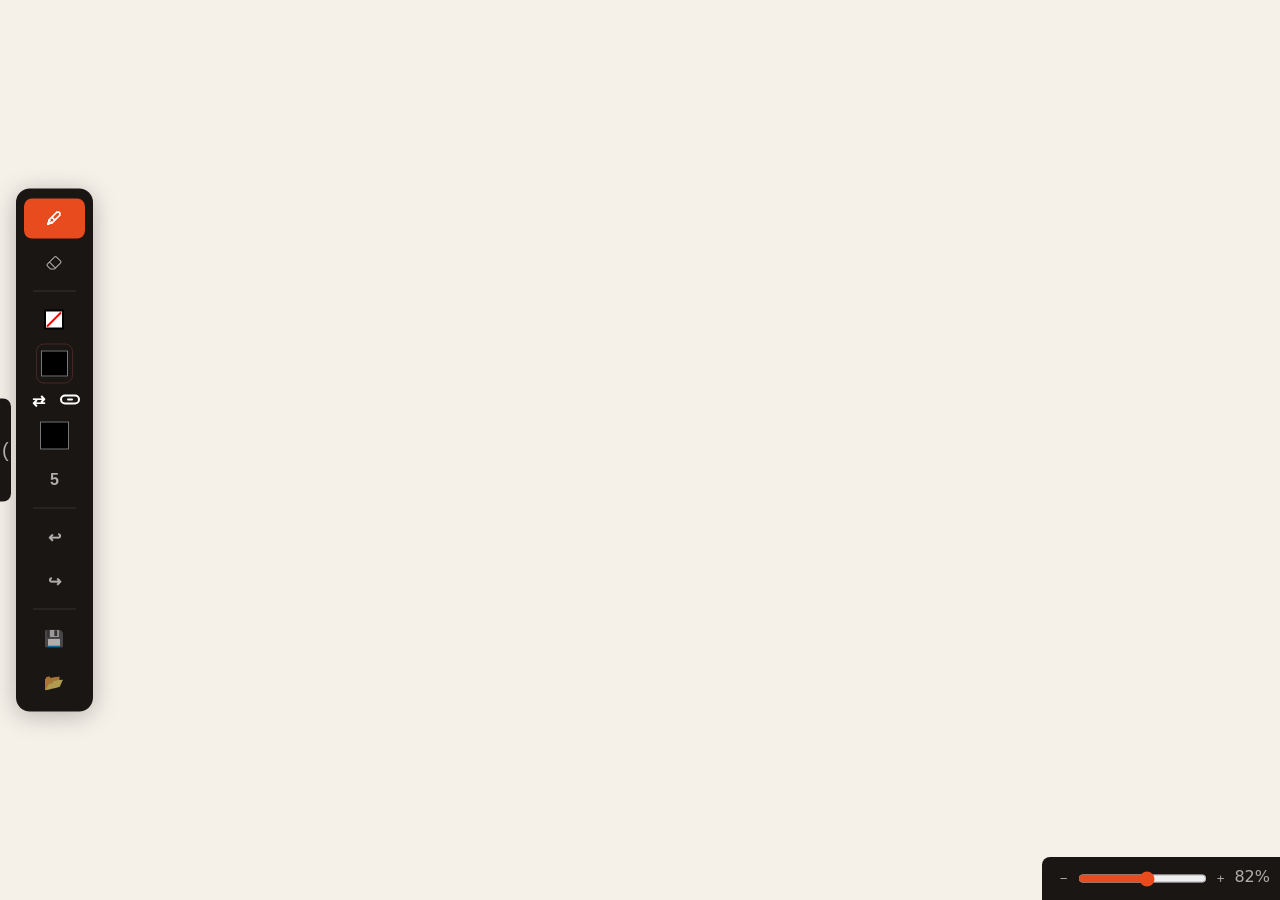
==== client/index.html @ c7aa8a34 "adding multiplayer" ====
<!DOCTYPE html>
<html lang="en">
    <head>
        <meta charset="UTF-8">
        <meta name="viewport" content="width=device-width, initial-scale=1.0">
        <title>Collaborative Whiteboard</title> 
        <link rel="stylesheet" href="/css/style.css">
    </head>
    <body>
        <div class="main-container">
            <button id="toolbar-toggle">(</button>
            <div id="toolbar">
                <button class="tool-button active" id="current-tool">🖊</button>
                <div id="tools-popup" class="popup">
                    <button id="pen" class="tool tool-button active">🖊 Pen</button>
                    <button id="line" class="tool tool-button">/ Line</button>
                    <button id="rect" class="tool tool-button">⬜ Rect</button>
                    <button id="ellipse" class="tool tool-button">⚪ Ellipse</button>
                </div>

                <button id="eraser" class="tool tool-button">
                    <svg xmlns="http://www.w3.org/2000/svg" width="16" height="16" fill="currentColor" class="bi bi-eraser" viewBox="0 0 16 16">
                        <path d="M8.086 2.207a2 2 0 0 1 2.828 0l3.879 3.879a2 2 0 0 1 0 2.828l-5.5 5.5A2 2 0 0 1 7.879 15H5.12a2 2 0 0 1-1.414-.586l-2.5-2.5a2 2 0 0 1 0-2.828zm2.121.707a1 1 0 0 0-1.414 0L4.16 7.547l5.293 5.293 4.633-4.633a1 1 0 0 0 0-1.414zM8.746 13.547 3.453 8.254 1.914 9.793a1 1 0 0 0 0 1.414l2.5 2.5a1 1 0 0 0 .707.293H7.88a1 1 0 0 0 .707-.293z"/>
                    </svg>
                </button>

                <div class="separator"></div>

                <div class="properties">
                    <button id="fill-toggle" class="tool-button">
                        <svg width="24" height="24" viewBox="0 0 24 24" fill="none">
                            <rect x="3" y="3" width="18" height="18" fill="white"/>
                            <rect x="3" y="3" width="18" height="18" stroke="black" stroke-width="2" fill="none"/>
                            <line class="fill-slash" x1="5" y1="19" x2="19" y2="5" stroke="red" stroke-width="2" />
                        </svg>
                    </button>
                    <div class="color-picker-container">
                        <input type="color" id="stroke-color-picker" value="#000000">
                        <div class="color-swap-clip-buttons">
                            <button id="color-swap" class="tool-button">⇄</button>
                            <button id="color-clip" class="tool-button">    
                                <svg width="24" height="24" viewBox="0 0 24 24" fill="none">
                                    <rect x="3" y="8" width="18" height="8" rx="4" stroke="white" stroke-width="2"/>
                                    <path d="M10 12h4" stroke="white" stroke-width="2" stroke-linecap="round"/>
                                </svg>
                            </button>
                        </div>
                        <input type="color" id="fill-color-picker" class="" value="#000000">
                    </div>
                    <button id="stroke-width-display" class="tool-button">5</button>
                    <div id="stroke-width-popup" class="popup">
                        <input type="range" id="stroke-width-slider" min="1" max="100" value="5">
                    </div>
                </div>

                <div class="separator"></div>

                <div class="undo-redo">
                    <button id="undo" class="tool-button">↩</button>
                    <button id="redo" class="tool-button">↪</button>
                </div>

                <div class="separator"></div>

                <button id="save" class="tool-button">💾</button>
                <button id="load" class="tool-button">📂</button>
            </div>
            <div id="zoom-control">
                <button id="zoom-out">−</button>
                <input type="range" id="zoom-slider" min="1" max="150" value="82">
                <button id="zoom-in">+</button>
                <span id="zoom-display">82%</span>
            </div>
            <div class="canvas">
                <canvas id="canvas-static"></canvas>
                <canvas id="canvas-dynamic"></canvas>
            </div>
        </div>
        <script type="module" src="/js/main.js"></script>
    </body>
</html>
---- css/style.css ----
* {
  margin: 0;
  padding: 0;
  box-sizing: border-box;
}

body {
  overflow: hidden;
  background: #f5f0e8;
  font-family: system-ui, sans-serif;
}

/* ── CANVAS ── */
#canvas-static,
#canvas-dynamic {
  display: block;
  position: absolute;
  top: 0;
  left: 0;
}

.main-container {
  width: 100vw;
  height: 100vh;
}

/* ── TOOLBAR ── */

#toolbar-toggle {
  position: fixed;
  padding: 40px 2px;
  left: 0;
  top: 50%;
  transform: translateY(-50%);
  z-index: 103;
  border: none;
  border-radius: 0 8px 8px 0;
  background: #1a1614;
  color: rgba(255,255,255,0.65);
  cursor: pointer;
  font-size: 20px;
  display: flex;
  align-items: center;
  justify-content: center;
}

#toolbar {
  position: fixed;
  left: 16px;
  top: 50%;
  transform: translateY(-50%);
  z-index: 100;
  width: 6vw;
  min-width: 52px;

  display: flex;
  flex-direction: column;
  align-items: center;
  gap: 4px;

  background: #1a1614;
  border-radius: 14px;
  padding: 10px 8px;
  box-shadow: 0 4px 24px rgba(0,0,0,0.25);
  transition: transform 0.3s ease;
}

#toolbar.collapsed {
  transform: translateY(-50%) translateX(-200%);
  transition: transform 0.3s ease;
}

/* ── SEPARATOR ── */
.separator {
  width: 70%;
  height: 1px;
  background: rgba(255,255,255,0.12);
  margin: 4px 0;
}

/* ── TOOL GROUPS ── */
.properties,
.undo-redo {
  display: flex;
  flex-direction: column;
  align-items: center;
  gap: 4px;
  width: 100%;
}

/* ── BUTTONS ── */
.tool-button {
  width: 100%;
  height: 40px;
  border-radius: 8px;
  border: none;
  background: transparent;
  color: rgba(255,255,255,0.65);
  cursor: pointer;
  font-size: 16px;
  font-weight: 600;
  display: flex;
  align-items: center;
  justify-content: center;
  transition: background 0.15s, color 0.15s;
}

.tool-button:hover {
  background: rgba(255,255,255,0.1);
  color: #ffffff;
}

.tool.active {
  background: #e84c1e;
  color: #ffffff;
}

#current-tool.active {
  background: #e84c1e;
  color: #ffffff;
}

/* ── FILL TOGGLE ── */
#fill-toggle .fill-slash {
  opacity: 1;
  transition: opacity 0.15s ease;
}

#fill-toggle.fill-on .fill-slash {
  opacity: 0; /* hides line */
}

/* ── COLOR PICKER ── */

.color-picker-container {
  width: 100%;
  display: flex;
  flex-direction: column;
  align-items: center;
  gap: 1px;
}

#fill-color-picker {
  width: 60%;
  height: 40px;
  border: none;
  background: transparent;
  cursor: pointer;
  padding: 2px;
}

#fill-color-picker:hover {
  background: rgba(255,255,255,0.1);
}


#stroke-color-picker {
  width: 60%;
  height: 40px;
  border-radius: 8px;
  border: 1px solid rgba(255,100,100,0.2);
  background: none;
  cursor: pointer;
  padding: 2px;
}

#stroke-color-picker:hover {
  border-color: rgba(255,100,100,0.5);
}

.color-swap-clip-buttons {
  display: flex;
  gap: 2px;
  width: 100%;
}

.color-swap-clip-buttons button {
  flex: 1;
  height: 30px;
  border-radius: 8px;
  border: none;
  color: #ffffff;
  cursor: pointer;
}

#color-clip svg rect {
  stroke: #ffffff;
}

#color-clip.clipped svg rect {
  stroke: #e84c1e;
}

#fill-color-picker.disabled {
  pointer-events: none;
  opacity: 0.4;
}

/* ── POPUP MENUS ── */
.popup {
  display: none;
  position: fixed;
  top: 0;
  left: calc(6vw + 10px);
  background: #1a1614;
  border-radius: 10px;
  padding: 8px;
  box-shadow: 0 4px 24px rgba(0,0,0,0.25);
  z-index: 101;
  min-width: 52px;
  flex-direction: column;
  gap: 4px;
}

.popup.visible {
  display: flex;
}

.popup .tool-button {
  width: 100%;
  padding: 0 8px;
  justify-content: flex-start;
  gap: 8px;
  font-size: 14px;
}

/* ── STROKE WIDTH POPUP ── */
#stroke-width-popup {
  padding: 12px;
  min-width: 160px;
  gap: 8px;
}

.stroke-preview {
  width: 100%;
  height: 32px;
  display: flex;
  align-items: center;
  justify-content: center;
}

#stroke-width-slider {
  width: 100%;
  accent-color: #e84c1e;
}

#zoom-control {
  position: fixed;
  display: flex;
  gap: 2px;
  padding: 10px;
  bottom: 0px;
  right: 0px;
  accent-color: #e84c1e;
  background-color: #1a1614;
  color: rgba(255,255,255,0.65);
  border: none;
  border-radius: 8px 0 0 0;
  z-index: 102;
}

#zoom-control button {
  background-color: transparent;
  color: rgba(255,255,255,0.65);
  border: none;
  border-radius: 8px;
  padding: 4px 8px;
  cursor: pointer;
}

#zoom-control button:hover {
  background-color: rgba(255,255,255,0.1);
  color: #ffffff;
}


/* ── PORTRAIT / BOTTOM TOOLBAR ── */
/* @media (orientation: portrait) {
  #toolbar {
    left: 50%;
    top: auto;
    bottom: 16px;
    transform: translateX(-50%);
    flex-direction: row;
    width: auto;
    max-width: 94vw;
    padding: 8px 10px;
  }

  .separator {
    width: 1px;
    height: 28px;
    margin: 0 4px;
  }

  .properties,
  .undo-redo {
    flex-direction: row;
  }

  .tool-button {
    width: 40px;
  }

  .popup {
    left: auto;
    bottom: calc(10vw + 24px);
    top: auto;
  }
} */
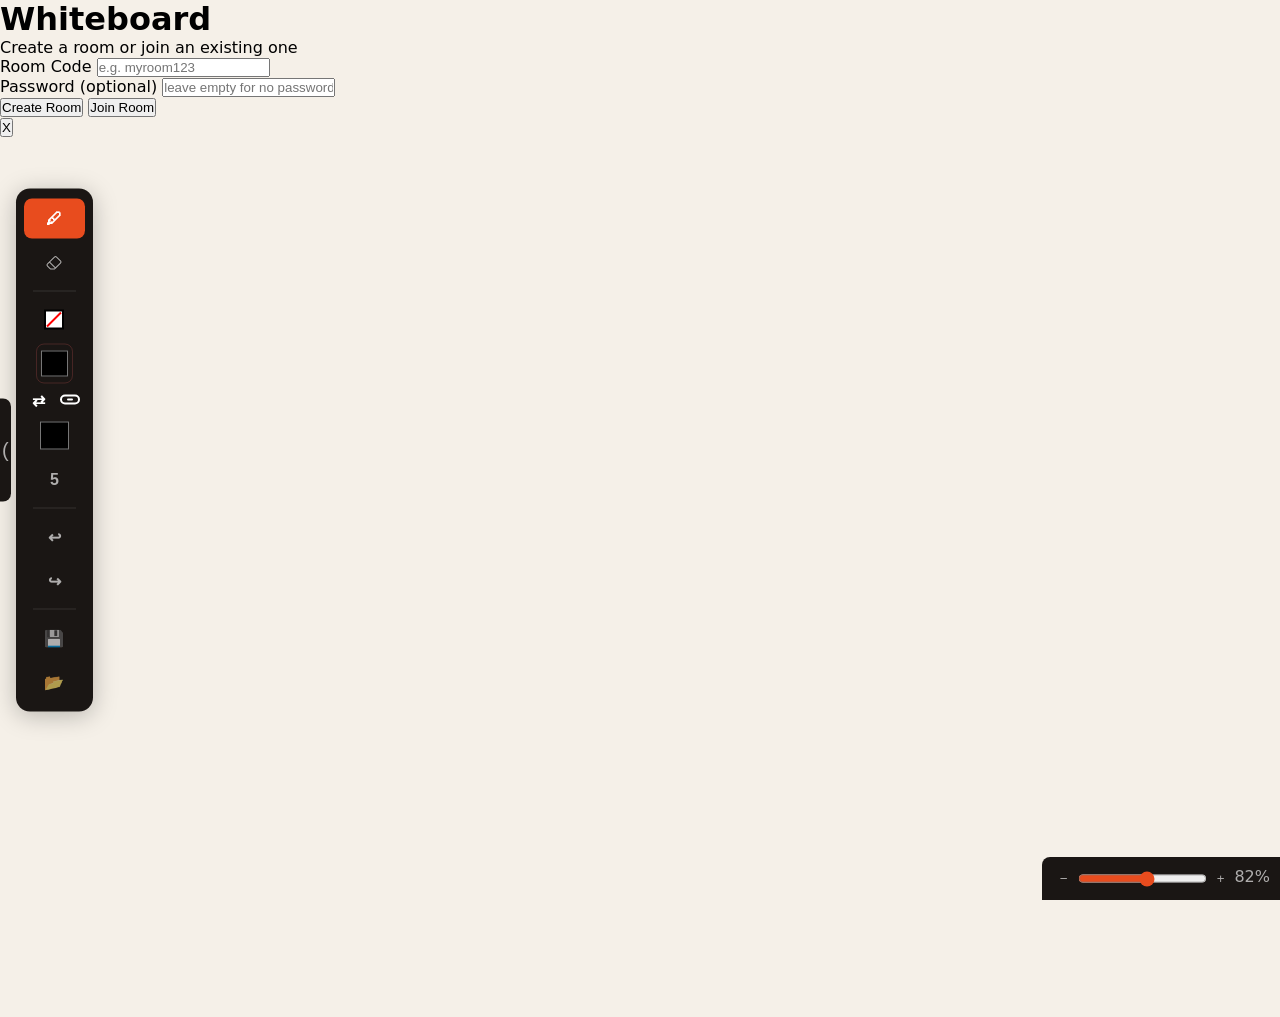
==== commit 0d88269c: "multiplayer working" ====
--- a/client/index.html
+++ b/client/index.html
@@ -4,21 +4,47 @@
         <meta charset="UTF-8">
         <meta name="viewport" content="width=device-width, initial-scale=1.0">
         <title>Collaborative Whiteboard</title> 
+        <script src="/socket.io/socket.io.js"></script>
         <link rel="stylesheet" href="/css/style.css">
     </head>
     <body>
-        <div class="main-container">
+        <div id="landing-page">
+            <div id="landing-card">
+                <h1>Whiteboard</h1>
+                <p>Create a room or join an existing one</p>
+
+                <div class="input-group">
+                <label>Room Code</label>
+                <input type="text" id="room-code-input" placeholder="e.g. myroom123" />
+                </div>
+
+                <div class="input-group">
+                <label>Password <span>(optional)</span></label>
+                <input type="password" id="room-password-input" placeholder="leave empty for no password" />
+                </div>
+
+                <div id="landing-error"></div>
+
+                <div class="landing-buttons">
+                <button id="create-room-btn">Create Room</button>
+                <button id="join-room-btn">Join Room</button>
+                </div>
+            </div>
+        </div>
+        <div id="whiteboard" class="hidden main-container">
+            <div id="toast"></div>
+            <button id="leave-room-btn">X</button>
             <button id="toolbar-toggle">(</button>
             <div id="toolbar">
                 <button class="tool-button active" id="current-tool">🖊</button>
                 <div id="tools-popup" class="popup">
-                    <button id="pen" class="tool tool-button active">🖊 Pen</button>
-                    <button id="line" class="tool tool-button">/ Line</button>
-                    <button id="rect" class="tool tool-button">⬜ Rect</button>
-                    <button id="ellipse" class="tool tool-button">⚪ Ellipse</button>
+                    <button id="pen" class="tool tool-button active" title='Pen - P'>🖊 Pen</button>
+                    <button id="line" class="tool tool-button" title="Line - L">/ Line</button>
+                    <button id="rect" class="tool tool-button" title="Rectangle - R">⬜ Rect</button>
+                    <button id="ellipse" class="tool tool-button" title="Ellipse - O">⚪ Ellipse</button>
                 </div>
 
-                <button id="eraser" class="tool tool-button">
+                <button id="eraser" class="tool tool-button" title="Eraser - E">
                     <svg xmlns="http://www.w3.org/2000/svg" width="16" height="16" fill="currentColor" class="bi bi-eraser" viewBox="0 0 16 16">
                         <path d="M8.086 2.207a2 2 0 0 1 2.828 0l3.879 3.879a2 2 0 0 1 0 2.828l-5.5 5.5A2 2 0 0 1 7.879 15H5.12a2 2 0 0 1-1.414-.586l-2.5-2.5a2 2 0 0 1 0-2.828zm2.121.707a1 1 0 0 0-1.414 0L4.16 7.547l5.293 5.293 4.633-4.633a1 1 0 0 0 0-1.414zM8.746 13.547 3.453 8.254 1.914 9.793a1 1 0 0 0 0 1.414l2.5 2.5a1 1 0 0 0 .707.293H7.88a1 1 0 0 0 .707-.293z"/>
                     </svg>
@@ -27,7 +53,7 @@
                 <div class="separator"></div>
 
                 <div class="properties">
-                    <button id="fill-toggle" class="tool-button">
+                    <button id="fill-toggle" class="tool-button" >
                         <svg width="24" height="24" viewBox="0 0 24 24" fill="none">
                             <rect x="3" y="3" width="18" height="18" fill="white"/>
                             <rect x="3" y="3" width="18" height="18" stroke="black" stroke-width="2" fill="none"/>
@@ -37,7 +63,7 @@
                     <div class="color-picker-container">
                         <input type="color" id="stroke-color-picker" value="#000000">
                         <div class="color-swap-clip-buttons">
-                            <button id="color-swap" class="tool-button">⇄</button>
+                            <button id="color-swap" class="tool-button" title="Swap Colors - X">⇄</button>
                             <button id="color-clip" class="tool-button">    
                                 <svg width="24" height="24" viewBox="0 0 24 24" fill="none">
                                     <rect x="3" y="8" width="18" height="8" rx="4" stroke="white" stroke-width="2"/>
@@ -47,7 +73,7 @@
                         </div>
                         <input type="color" id="fill-color-picker" class="" value="#000000">
                     </div>
-                    <button id="stroke-width-display" class="tool-button">5</button>
+                    <button id="stroke-width-display" class="tool-button" title="Stroke Width - []">5</button>
                     <div id="stroke-width-popup" class="popup">
                         <input type="range" id="stroke-width-slider" min="1" max="100" value="5">
                     </div>
@@ -56,13 +82,13 @@
                 <div class="separator"></div>
 
                 <div class="undo-redo">
-                    <button id="undo" class="tool-button">↩</button>
-                    <button id="redo" class="tool-button">↪</button>
+                    <button id="undo" class="tool-button" title="Undo - Ctrl+Z">↩</button>
+                    <button id="redo" class="tool-button" title="Redo - Ctrl+Y">↪</button>
                 </div>
 
                 <div class="separator"></div>
 
-                <button id="save" class="tool-button">💾</button>
+                <button id="save" class="tool-button" title="Save file - Ctrl+S">💾</button>
                 <button id="load" class="tool-button">📂</button>
             </div>
             <div id="zoom-control">
